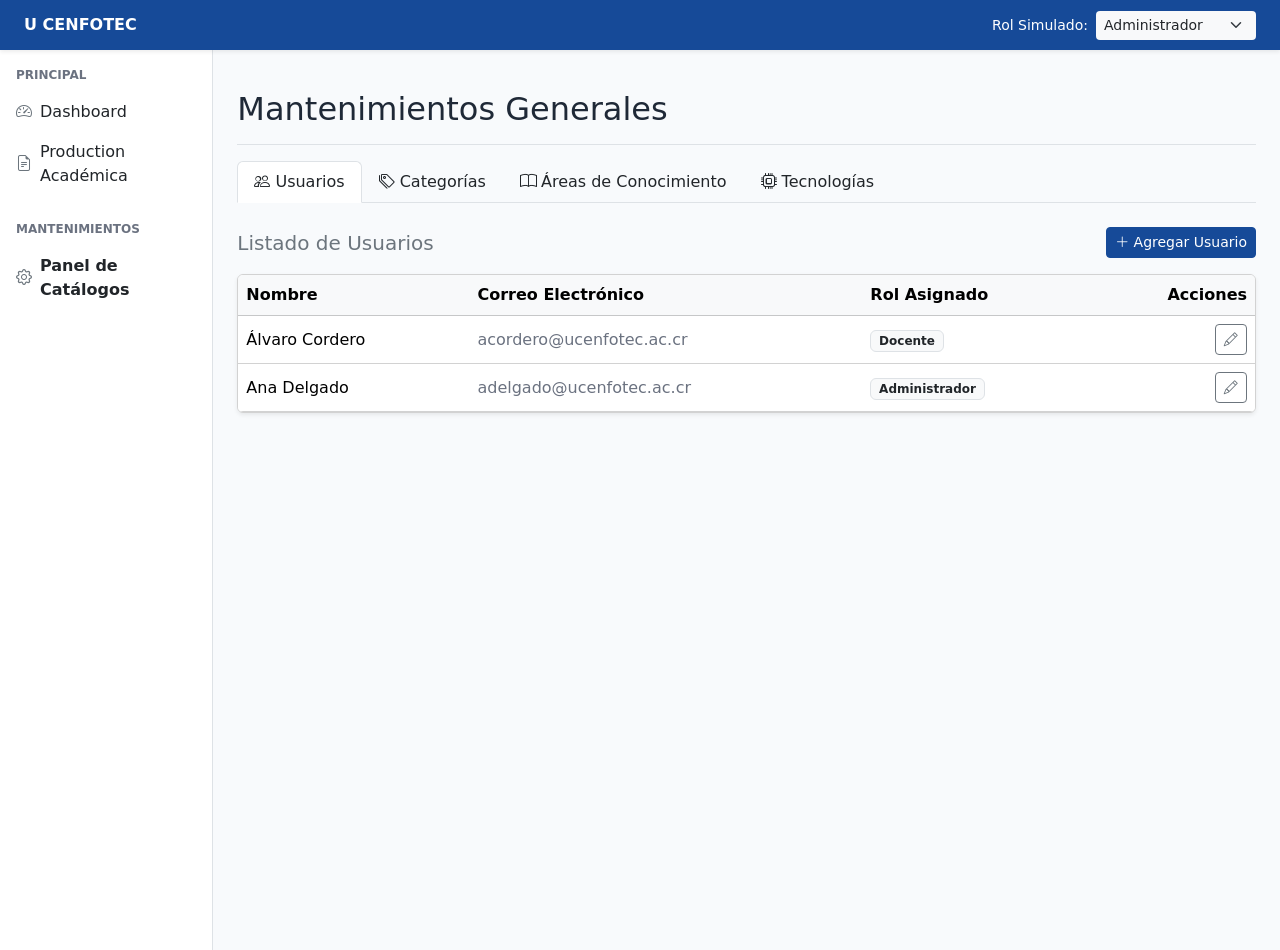
==== pages/mantenimiento.html @ 2ff254cc "Implementación de avances Danny y Luis Ángel" ====
<!DOCTYPE html>
<html lang="es">
<head>
  <meta charset="UTF-8">
  <meta name="viewport" content="width=device-width, initial-scale=1.0">
  <title>Mantenimientos del Sistema</title>
  <link href="https://cdn.jsdelivr.net/npm/bootstrap@5.3.2/dist/css/bootstrap.min.css" rel="stylesheet">
  <link href="https://cdn.jsdelivr.net/npm/bootstrap-icons@1.11.3/font/bootstrap-icons.min.css" rel="stylesheet">
  <link rel="stylesheet" href="../css/custom.css">
</head>
<body>

    <header class="navbar navbar-dark sticky-top bg-primary flex-md-nowrap p-2 shadow-sm">
    <a class="navbar-brand col-md-3 col-lg-2 me-0 px-3 fs-6 fw-bold" href="index.html">U CENFOTEC</a>
    
    <div class="d-flex align-items-center px-3">
      <label class="text-white me-2 small d-none d-sm-block text-nowrap">Rol Simulado:</label>
      <select id="roleSelector" class="form-select form-select-sm bg-light border-0" style="width: 160px;">
        <option value="Administrador" selected>Administrador</option>
        <option value="Docente">Docente</option>
        <option value="Estudiante">Estudiante</option>
      </select>
    </div>
  </header>

  <div class="container-fluid">
    <div class="row">
      
      <nav id="sidebarMenu" class="col-md-3 col-lg-2 d-md-block bg-white sidebar collapse border-end p-0">
        <div class="position-sticky pt-3">
          <div class="px-3 mb-2 text-uppercase text-muted fw-bold" style="font-size: 0.75rem;">Principal</div>
          <ul class="nav flex-column mb-4">
            <li class="nav-item">
              <a class="nav-link text-dark py-2 d-flex align-items-center gap-2" href="../index.html">
                <i class="bi bi-speedometer2 text-secondary"></i> Dashboard
              </a>
            </li>
            <li class="nav-item">
              <a class="nav-link text-dark py-2 d-flex align-items-center gap-2" href="producciones.html">
                <i class="bi bi-file-earmark-text text-secondary"></i> Production Académica
              </a>
            </li>
          </ul>

          <div class="px-3 mb-2 text-uppercase text-muted fw-bold" style="font-size: 0.75rem;">Mantenimientos</div>
          <ul class="nav flex-column mb-4">
            <li class="nav-item">
              <a class="nav-link text-dark py-2 d-flex align-items-center gap-2 fw-bold" href="mantenimiento.html">
                <i class="bi bi-gear text-secondary"></i> Panel de Catálogos
              </a>
            </li>
          </ul>
        </div>
      </nav>

      <main class="col-md-9 ms-sm-auto col-lg-10 px-md-4 py-4">
        
        <div class="d-flex justify-content-between flex-wrap flex-md-nowrap align-items-center pt-3 pb-2 mb-3 border-bottom">
          <h1 class="h2">Mantenimientos Generales</h1>
        </div>

        <ul class="nav nav-tabs mb-4" id="mantenimientoTabs" role="tablist">
          <li class="nav-item" role="presentation">
            <button class="nav-link active text-dark fw-medium" id="usuarios-tab" data-bs-toggle="tab" data-bs-target="#usuarios" type="button" role="tab">
              <i class="bi bi-people"></i> Usuarios
            </button>
          </li>
          <li class="nav-item" role="presentation">
            <button class="nav-link text-dark fw-medium" id="categorias-tab" data-bs-toggle="tab" data-bs-target="#categorias" type="button" role="tab">
              <i class="bi bi-tags"></i> Categorías
            </button>
          </li>
          <li class="nav-item" role="presentation">
            <button class="nav-link text-dark fw-medium" id="areas-tab" data-bs-toggle="tab" data-bs-target="#areas" type="button" role="tab">
              <i class="bi bi-book"></i> Áreas de Conocimiento
            </button>
          </li>
          <li class="nav-item" role="presentation">
            <button class="nav-link text-dark fw-medium" id="tecnologias-tab" data-bs-toggle="tab" data-bs-target="#tecnologias" type="button" role="tab">
              <i class="bi bi-cpu"></i> Tecnologías
            </button>
          </li>
        </ul>

        <div class="tab-content" id="mantenimientoTabsContent">
          
          <div class="tab-pane fade show active" id="usuarios" role="tabpanel">
            <div class="d-flex justify-content-between align-items-center mb-3">
              <h5 class="mb-0 text-secondary">Listado de Usuarios</h5>
              <button class="btn btn-primary btn-sm" onclick="alert('Funcionalidad de agregar usuario simulada.');">
                <i class="bi bi-plus-lg"></i> Agregar Usuario
              </button>
            </div>
            <div class="card shadow-sm table-responsive">
              <table class="table table-hover align-middle mb-0">
                <thead class="table-light">
                  <tr>
                    <th>Nombre</th>
                    <th>Correo Electrónico</th>
                    <th>Rol Asignado</th>
                    <th class="text-end">Acciones</th>
                  </tr>
                </thead>
                <tbody>
                  <tr>
                    <td><span class="fw-medium">Álvaro Cordero</span></td>
                    <td class="text-muted">acordero@ucenfotec.ac.cr</td>
                    <td><span class="badge bg-light text-dark border">Docente</span></td>
                    <td class="text-end">
                      <button class="btn btn-sm btn-outline-secondary" onclick="alert('Editar usuario simulado');"><i class="bi bi-pencil"></i></button>
                    </td>
                  </tr>
                  <tr>
                    <td><span class="fw-medium">Ana Delgado</span></td>
                    <td class="text-muted">adelgado@ucenfotec.ac.cr</td>
                    <td><span class="badge bg-light text-dark border">Administrador</span></td>
                    <td class="text-end">
                      <button class="btn btn-sm btn-outline-secondary" onclick="alert('Editar usuario simulado');"><i class="bi bi-pencil"></i></button>
                    </td>
                  </tr>
                </tbody>
              </table>
            </div>
          </div>

          <div class="tab-pane fade" id="categorias" role="tabpanel">
            <div class="d-flex justify-content-between align-items-center mb-3">
              <h5 class="mb-0 text-secondary">Categorías de Producción</h5>
              <button class="btn btn-primary btn-sm" onclick="alert('Funcionalidad de agregar categoría simulada.');">
                <i class="bi bi-plus-lg"></i> Agregar Categoría
              </button>
            </div>
            <div class="card shadow-sm table-responsive">
              <table class="table table-hover align-middle mb-0">
                <thead class="table-light">
                  <tr>
                    <th>ID</th>
                    <th>Nombre de la Categoría</th>
                    <th class="text-end">Acciones</th>
                  </tr>
                </thead>
                <tbody>
                  <tr>
                    <td class="text-muted">#1</td>
                    <td><span class="fw-medium">Artículo Científico</span></td>
                    <td class="text-end">
                      <button class="btn btn-sm btn-outline-secondary" onclick="alert('Editar categoría');"><i class="bi bi-pencil"></i></button>
                    </td>
                  </tr>
                  <tr>
                    <td class="text-muted">#2</td>
                    <td><span class="fw-medium">Tesis de Grado</span></td>
                    <td class="text-end">
                      <button class="btn btn-sm btn-outline-secondary" onclick="alert('Editar categoría');"><i class="bi bi-pencil"></i></button>
                    </td>
                  </tr>
                </tbody>
              </table>
            </div>
          </div>

          <div class="tab-pane fade" id="areas" role="tabpanel">
            <div class="d-flex justify-content-between align-items-center mb-3">
              <h5 class="mb-0 text-secondary">Áreas Académicas</h5>
              <button class="btn btn-primary btn-sm" onclick="alert('Funcionalidad de agregar área simulada.');">
                <i class="bi bi-plus-lg"></i> Agregar Área
              </button>
            </div>
            <div class="card shadow-sm table-responsive">
              <table class="table table-hover align-middle mb-0">
                <thead class="table-light">
                  <tr>
                    <th>ID</th>
                    <th>Área de Conocimiento</th>
                    <th class="text-end">Acciones</th>
                  </tr>
                </thead>
                <tbody>
                  <tr>
                    <td class="text-muted">#1</td>
                    <td><span class="fw-medium">Ingeniería de Software</span></td>
                    <td class="text-end">
                      <button class="btn btn-sm btn-outline-secondary" onclick="alert('Editar área');"><i class="bi bi-pencil"></i></button>
                    </td>
                  </tr>
                  <tr>
                    <td class="text-muted">#2</td>
                    <td><span class="fw-medium">Ciberseguridad</span></td>
                    <td class="text-end">
                      <button class="btn btn-sm btn-outline-secondary" onclick="alert('Editar área');"><i class="bi bi-pencil"></i></button>
                    </td>
                  </tr>
                </tbody>
              </table>
            </div>
          </div>

          <div class="tab-pane fade" id="tecnologias" role="tabpanel">
            <div class="d-flex justify-content-between align-items-center mb-3">
              <h5 class="mb-0 text-secondary">Tecnologías Principales</h5>
              <button class="btn btn-primary btn-sm" onclick="alert('Funcionalidad de agregar tecnología simulada.');">
                <i class="bi bi-plus-lg"></i> Agregar Tecnología
              </button>
            </div>
            <div class="card shadow-sm table-responsive">
              <table class="table table-hover align-middle mb-0">
                <thead class="table-light">
                  <tr>
                    <th>ID</th>
                    <th>Nombre de la Tecnología</th>
                    <th class="text-end">Acciones</th>
                  </tr>
                </thead>
                <tbody>
                  <tr>
                    <td class="text-muted">#1</td>
                    <td><span class="fw-medium">JavaScript Vanilla</span></td>
                    <td class="text-end">
                      <button class="btn btn-sm btn-outline-secondary" onclick="alert('Editar tecnología');"><i class="bi bi-pencil"></i></button>
                    </td>
                  </tr>
                  <tr>
                    <td class="text-muted">#2</td>
                    <td><span class="fw-medium">Python</span></td>
                    <td class="text-end">
                      <button class="btn btn-sm btn-outline-secondary" onclick="alert('Editar tecnología');"><i class="bi bi-pencil"></i></button>
                    </td>
                  </tr>
                </tbody>
              </table>
            </div>
          </div>

        </div>

      </main>
    </div>
  </div>

  <script src="https://cdn.jsdelivr.net/npm/bootstrap@5.3.2/dist/js/bootstrap.bundle.min.js"></script>
</body>
</html>
---- css/custom.css ----
:root {
  /* Marca */
  --color-primary: #164A98;
  --color-primary-hover: #006AEA;
  --color-accent: #9CC8FF;

  /* Fondos */
  --color-background: #F8FAFC;
  --color-surface: #FFFFFF;
  --color-surface-alt: #EEF3F8;

  /* Texto */
  --color-text: #1F2937;
  --color-text-secondary: #6B7280;

  /* Bordes */
  --color-border: #D2D2D2;

  /* Estados */
  --color-success: #22C55E;
  --color-warning: #FACC15;
  --color-error: #DC2626;
}

body {
  background-color: var(--color-background);
  color: var(--color-text);
  font-family: system-ui, -apple-system, sans-serif;
}

/* Sobrescritura de componentes de Bootstrap */
.bg-primary {
  background-color: var(--color-primary) !important;
}

.btn-primary {
  background-color: var(--color-primary);
  border-color: var(--color-primary);
}

.btn-primary:hover {
  background-color: var(--color-primary-hover);
  border-color: var(--color-primary-hover);
}

.card {
  background-color: var(--color-surface);
  border: 1px solid var(--color-border);
  border-radius: 0.375rem;
}

.table {
  --bs-table-bg: var(--color-surface);
  border-color: var(--color-border);
}

.text-muted {
  color: var(--color-text-secondary) !important;
}


/* Utilidades de estado explícitas */
.state-success { color: var(--color-success); }
.state-warning { color: var(--color-warning); }
.state-error { color: var(--color-error); }


body, html {
  height: 100%;
}

.container-fluid, .row {
  min-height: 100vh;
}

/* Ajustes para la barra lateral */
#sidebarMenu {
  min-height: 100vh;
  height: 100%;
  position: sticky;
  top: 48px; /* Ajusta este valor según la altura exacta de tu Navbar para que no se solape */
  z-index: 100;
}
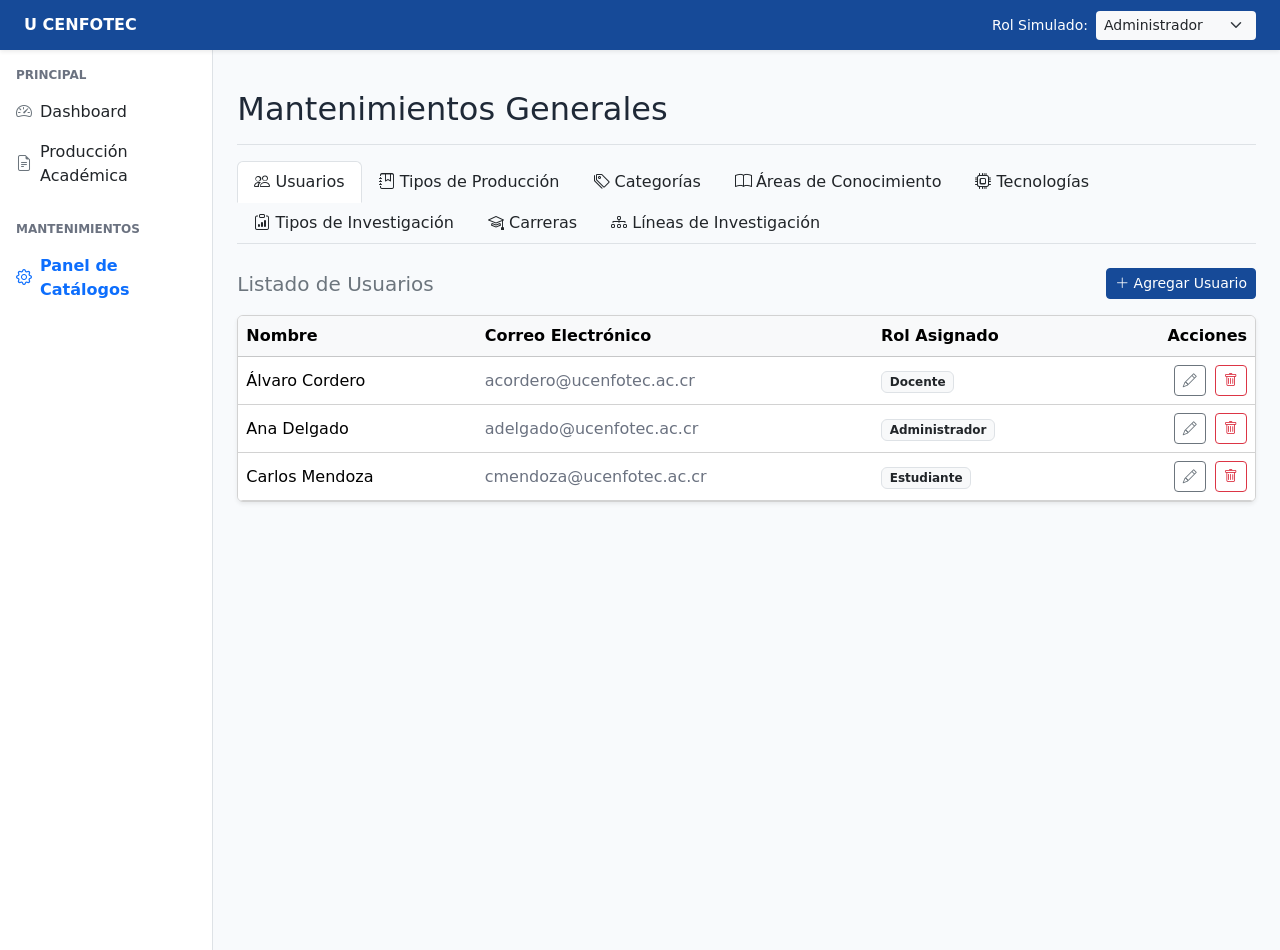
==== commit 2818fe64: "Correcciones" ====
--- a/pages/mantenimiento.html
+++ b/pages/mantenimiento.html
@@ -10,9 +10,8 @@
 </head>
 <body>
 
-    <header class="navbar navbar-dark sticky-top bg-primary flex-md-nowrap p-2 shadow-sm">
-    <a class="navbar-brand col-md-3 col-lg-2 me-0 px-3 fs-6 fw-bold" href="index.html">U CENFOTEC</a>
-    
+  <header class="navbar navbar-dark sticky-top bg-primary flex-md-nowrap p-2 shadow-sm">
+    <a class="navbar-brand col-md-3 col-lg-2 me-0 px-3 fs-6 fw-bold" href="../index.html">U CENFOTEC</a>
     <div class="d-flex align-items-center px-3">
       <label class="text-white me-2 small d-none d-sm-block text-nowrap">Rol Simulado:</label>
       <select id="roleSelector" class="form-select form-select-sm bg-light border-0" style="width: 160px;">
@@ -25,7 +24,7 @@
 
   <div class="container-fluid">
     <div class="row">
-      
+
       <nav id="sidebarMenu" class="col-md-3 col-lg-2 d-md-block bg-white sidebar collapse border-end p-0">
         <div class="position-sticky pt-3">
           <div class="px-3 mb-2 text-uppercase text-muted fw-bold" style="font-size: 0.75rem;">Principal</div>
@@ -37,16 +36,15 @@
             </li>
             <li class="nav-item">
               <a class="nav-link text-dark py-2 d-flex align-items-center gap-2" href="producciones.html">
-                <i class="bi bi-file-earmark-text text-secondary"></i> Production Académica
+                <i class="bi bi-file-earmark-text text-secondary"></i> Producción Académica
               </a>
             </li>
           </ul>
-
           <div class="px-3 mb-2 text-uppercase text-muted fw-bold" style="font-size: 0.75rem;">Mantenimientos</div>
           <ul class="nav flex-column mb-4">
             <li class="nav-item">
-              <a class="nav-link text-dark py-2 d-flex align-items-center gap-2 fw-bold" href="mantenimiento.html">
-                <i class="bi bi-gear text-secondary"></i> Panel de Catálogos
+              <a class="nav-link active text-primary fw-bold py-2 d-flex align-items-center gap-2" href="mantenimiento.html">
+                <i class="bi bi-gear"></i> Panel de Catálogos
               </a>
             </li>
           </ul>
@@ -54,18 +52,30 @@
       </nav>
 
       <main class="col-md-9 ms-sm-auto col-lg-10 px-md-4 py-4">
-        
+
         <div class="d-flex justify-content-between flex-wrap flex-md-nowrap align-items-center pt-3 pb-2 mb-3 border-bottom">
           <h1 class="h2">Mantenimientos Generales</h1>
         </div>
 
-        <ul class="nav nav-tabs mb-4" id="mantenimientoTabs" role="tablist">
+        
+        <div id="alertaMantenimiento" class="alert alert-success alert-dismissible fade d-none" role="alert">
+          <i class="bi bi-check-circle-fill me-2"></i>
+          <span id="mensajeAlerta">Operación realizada correctamente.</span>
+          <button type="button" class="btn-close" data-bs-dismiss="alert"></button>
+        </div>
+
+        <ul class="nav nav-tabs mb-4 flex-wrap" id="mantenimientoTabs" role="tablist">
           <li class="nav-item" role="presentation">
             <button class="nav-link active text-dark fw-medium" id="usuarios-tab" data-bs-toggle="tab" data-bs-target="#usuarios" type="button" role="tab">
               <i class="bi bi-people"></i> Usuarios
             </button>
           </li>
           <li class="nav-item" role="presentation">
+            <button class="nav-link text-dark fw-medium" id="tipos-tab" data-bs-toggle="tab" data-bs-target="#tipos" type="button" role="tab">
+              <i class="bi bi-journal-bookmark"></i> Tipos de Producción
+            </button>
+          </li>
+          <li class="nav-item" role="presentation">
             <button class="nav-link text-dark fw-medium" id="categorias-tab" data-bs-toggle="tab" data-bs-target="#categorias" type="button" role="tab">
               <i class="bi bi-tags"></i> Categorías
             </button>
@@ -80,26 +90,37 @@
               <i class="bi bi-cpu"></i> Tecnologías
             </button>
           </li>
+          <li class="nav-item" role="presentation">
+            <button class="nav-link text-dark fw-medium" id="tiposinv-tab" data-bs-toggle="tab" data-bs-target="#tiposinv" type="button" role="tab">
+              <i class="bi bi-clipboard-data"></i> Tipos de Investigación
+            </button>
+          </li>
+          <li class="nav-item" role="presentation">
+            <button class="nav-link text-dark fw-medium" id="carreras-tab" data-bs-toggle="tab" data-bs-target="#carreras" type="button" role="tab">
+              <i class="bi bi-mortarboard"></i> Carreras
+            </button>
+          </li>
+          <li class="nav-item" role="presentation">
+            <button class="nav-link text-dark fw-medium" id="lineas-tab" data-bs-toggle="tab" data-bs-target="#lineas" type="button" role="tab">
+              <i class="bi bi-diagram-3"></i> Líneas de Investigación
+            </button>
+          </li>
         </ul>
 
         <div class="tab-content" id="mantenimientoTabsContent">
+
           
           <div class="tab-pane fade show active" id="usuarios" role="tabpanel">
             <div class="d-flex justify-content-between align-items-center mb-3">
               <h5 class="mb-0 text-secondary">Listado de Usuarios</h5>
-              <button class="btn btn-primary btn-sm" onclick="alert('Funcionalidad de agregar usuario simulada.');">
+              <button class="btn btn-primary btn-sm" data-bs-toggle="modal" data-bs-target="#modalAgregar" onclick="abrirModal('Usuario')">
                 <i class="bi bi-plus-lg"></i> Agregar Usuario
               </button>
             </div>
             <div class="card shadow-sm table-responsive">
               <table class="table table-hover align-middle mb-0">
                 <thead class="table-light">
-                  <tr>
-                    <th>Nombre</th>
-                    <th>Correo Electrónico</th>
-                    <th>Rol Asignado</th>
-                    <th class="text-end">Acciones</th>
-                  </tr>
+                  <tr><th>Nombre</th><th>Correo Electrónico</th><th>Rol Asignado</th><th class="text-end">Acciones</th></tr>
                 </thead>
                 <tbody>
                   <tr>
@@ -107,7 +128,8 @@
                     <td class="text-muted">acordero@ucenfotec.ac.cr</td>
                     <td><span class="badge bg-light text-dark border">Docente</span></td>
                     <td class="text-end">
-                      <button class="btn btn-sm btn-outline-secondary" onclick="alert('Editar usuario simulado');"><i class="bi bi-pencil"></i></button>
+                      <button class="btn btn-sm btn-outline-secondary me-1" onclick="mostrarAlerta('Usuario editado correctamente.')"><i class="bi bi-pencil"></i></button>
+                      <button class="btn btn-sm btn-outline-danger" onclick="mostrarAlerta('Usuario eliminado.')"><i class="bi bi-trash"></i></button>
                     </td>
                   </tr>
                   <tr>
@@ -115,128 +137,339 @@
                     <td class="text-muted">adelgado@ucenfotec.ac.cr</td>
                     <td><span class="badge bg-light text-dark border">Administrador</span></td>
                     <td class="text-end">
-                      <button class="btn btn-sm btn-outline-secondary" onclick="alert('Editar usuario simulado');"><i class="bi bi-pencil"></i></button>
-                    </td>
-                  </tr>
-                </tbody>
-              </table>
-            </div>
-          </div>
-
+                      <button class="btn btn-sm btn-outline-secondary me-1" onclick="mostrarAlerta('Usuario editado correctamente.')"><i class="bi bi-pencil"></i></button>
+                      <button class="btn btn-sm btn-outline-danger" onclick="mostrarAlerta('Usuario eliminado.')"><i class="bi bi-trash"></i></button>
+                    </td>
+                  </tr>
+                  <tr>
+                    <td><span class="fw-medium">Carlos Mendoza</span></td>
+                    <td class="text-muted">cmendoza@ucenfotec.ac.cr</td>
+                    <td><span class="badge bg-light text-dark border">Estudiante</span></td>
+                    <td class="text-end">
+                      <button class="btn btn-sm btn-outline-secondary me-1" onclick="mostrarAlerta('Usuario editado correctamente.')"><i class="bi bi-pencil"></i></button>
+                      <button class="btn btn-sm btn-outline-danger" onclick="mostrarAlerta('Usuario eliminado.')"><i class="bi bi-trash"></i></button>
+                    </td>
+                  </tr>
+                </tbody>
+              </table>
+            </div>
+          </div>
+
+          
+          <div class="tab-pane fade" id="tipos" role="tabpanel">
+            <div class="d-flex justify-content-between align-items-center mb-3">
+              <h5 class="mb-0 text-secondary">Tipos de Producción Académica</h5>
+              <button class="btn btn-primary btn-sm" data-bs-toggle="modal" data-bs-target="#modalAgregar" onclick="abrirModal('Tipo de Producción')">
+                <i class="bi bi-plus-lg"></i> Agregar Tipo
+              </button>
+            </div>
+            <div class="card shadow-sm table-responsive">
+              <table class="table table-hover align-middle mb-0">
+                <thead class="table-light">
+                  <tr><th>ID</th><th>Nombre del Tipo</th><th>Descripción</th><th class="text-end">Acciones</th></tr>
+                </thead>
+                <tbody>
+                  <tr>
+                    <td class="text-muted">#1</td>
+                    <td><span class="fw-medium">Tesis</span></td>
+                    <td class="text-muted">Trabajo de investigación de grado</td>
+                    <td class="text-end">
+                      <button class="btn btn-sm btn-outline-secondary me-1" onclick="mostrarAlerta('Tipo editado.')"><i class="bi bi-pencil"></i></button>
+                      <button class="btn btn-sm btn-outline-danger" onclick="mostrarAlerta('Tipo eliminado.')"><i class="bi bi-trash"></i></button>
+                    </td>
+                  </tr>
+                  <tr>
+                    <td class="text-muted">#2</td>
+                    <td><span class="fw-medium">Artículo</span></td>
+                    <td class="text-muted">Publicación en revista científica</td>
+                    <td class="text-end">
+                      <button class="btn btn-sm btn-outline-secondary me-1" onclick="mostrarAlerta('Tipo editado.')"><i class="bi bi-pencil"></i></button>
+                      <button class="btn btn-sm btn-outline-danger" onclick="mostrarAlerta('Tipo eliminado.')"><i class="bi bi-trash"></i></button>
+                    </td>
+                  </tr>
+                  <tr>
+                    <td class="text-muted">#3</td>
+                    <td><span class="fw-medium">Proyecto</span></td>
+                    <td class="text-muted">Proyecto de investigación institucional</td>
+                    <td class="text-end">
+                      <button class="btn btn-sm btn-outline-secondary me-1" onclick="mostrarAlerta('Tipo editado.')"><i class="bi bi-pencil"></i></button>
+                      <button class="btn btn-sm btn-outline-danger" onclick="mostrarAlerta('Tipo eliminado.')"><i class="bi bi-trash"></i></button>
+                    </td>
+                  </tr>
+                </tbody>
+              </table>
+            </div>
+          </div>
+
+          
           <div class="tab-pane fade" id="categorias" role="tabpanel">
             <div class="d-flex justify-content-between align-items-center mb-3">
               <h5 class="mb-0 text-secondary">Categorías de Producción</h5>
-              <button class="btn btn-primary btn-sm" onclick="alert('Funcionalidad de agregar categoría simulada.');">
+              <button class="btn btn-primary btn-sm" data-bs-toggle="modal" data-bs-target="#modalAgregar" onclick="abrirModal('Categoría')">
                 <i class="bi bi-plus-lg"></i> Agregar Categoría
               </button>
             </div>
             <div class="card shadow-sm table-responsive">
               <table class="table table-hover align-middle mb-0">
                 <thead class="table-light">
-                  <tr>
-                    <th>ID</th>
-                    <th>Nombre de la Categoría</th>
-                    <th class="text-end">Acciones</th>
-                  </tr>
+                  <tr><th>ID</th><th>Nombre de la Categoría</th><th class="text-end">Acciones</th></tr>
                 </thead>
                 <tbody>
                   <tr>
                     <td class="text-muted">#1</td>
                     <td><span class="fw-medium">Artículo Científico</span></td>
                     <td class="text-end">
-                      <button class="btn btn-sm btn-outline-secondary" onclick="alert('Editar categoría');"><i class="bi bi-pencil"></i></button>
+                      <button class="btn btn-sm btn-outline-secondary me-1" onclick="mostrarAlerta('Categoría editada.')"><i class="bi bi-pencil"></i></button>
+                      <button class="btn btn-sm btn-outline-danger" onclick="mostrarAlerta('Categoría eliminada.')"><i class="bi bi-trash"></i></button>
                     </td>
                   </tr>
                   <tr>
                     <td class="text-muted">#2</td>
                     <td><span class="fw-medium">Tesis de Grado</span></td>
                     <td class="text-end">
-                      <button class="btn btn-sm btn-outline-secondary" onclick="alert('Editar categoría');"><i class="bi bi-pencil"></i></button>
-                    </td>
-                  </tr>
-                </tbody>
-              </table>
-            </div>
-          </div>
-
+                      <button class="btn btn-sm btn-outline-secondary me-1" onclick="mostrarAlerta('Categoría editada.')"><i class="bi bi-pencil"></i></button>
+                      <button class="btn btn-sm btn-outline-danger" onclick="mostrarAlerta('Categoría eliminada.')"><i class="bi bi-trash"></i></button>
+                    </td>
+                  </tr>
+                  <tr>
+                    <td class="text-muted">#3</td>
+                    <td><span class="fw-medium">Proyecto de Investigación</span></td>
+                    <td class="text-end">
+                      <button class="btn btn-sm btn-outline-secondary me-1" onclick="mostrarAlerta('Categoría editada.')"><i class="bi bi-pencil"></i></button>
+                      <button class="btn btn-sm btn-outline-danger" onclick="mostrarAlerta('Categoría eliminada.')"><i class="bi bi-trash"></i></button>
+                    </td>
+                  </tr>
+                </tbody>
+              </table>
+            </div>
+          </div>
+
+          
           <div class="tab-pane fade" id="areas" role="tabpanel">
             <div class="d-flex justify-content-between align-items-center mb-3">
-              <h5 class="mb-0 text-secondary">Áreas Académicas</h5>
-              <button class="btn btn-primary btn-sm" onclick="alert('Funcionalidad de agregar área simulada.');">
+              <h5 class="mb-0 text-secondary">Áreas de Conocimiento</h5>
+              <button class="btn btn-primary btn-sm" data-bs-toggle="modal" data-bs-target="#modalAgregar" onclick="abrirModal('Área de Conocimiento')">
                 <i class="bi bi-plus-lg"></i> Agregar Área
               </button>
             </div>
             <div class="card shadow-sm table-responsive">
               <table class="table table-hover align-middle mb-0">
                 <thead class="table-light">
-                  <tr>
-                    <th>ID</th>
-                    <th>Área de Conocimiento</th>
-                    <th class="text-end">Acciones</th>
-                  </tr>
+                  <tr><th>ID</th><th>Área de Conocimiento</th><th class="text-end">Acciones</th></tr>
                 </thead>
                 <tbody>
                   <tr>
                     <td class="text-muted">#1</td>
                     <td><span class="fw-medium">Ingeniería de Software</span></td>
                     <td class="text-end">
-                      <button class="btn btn-sm btn-outline-secondary" onclick="alert('Editar área');"><i class="bi bi-pencil"></i></button>
+                      <button class="btn btn-sm btn-outline-secondary me-1" onclick="mostrarAlerta('Área editada.')"><i class="bi bi-pencil"></i></button>
+                      <button class="btn btn-sm btn-outline-danger" onclick="mostrarAlerta('Área eliminada.')"><i class="bi bi-trash"></i></button>
                     </td>
                   </tr>
                   <tr>
                     <td class="text-muted">#2</td>
                     <td><span class="fw-medium">Ciberseguridad</span></td>
                     <td class="text-end">
-                      <button class="btn btn-sm btn-outline-secondary" onclick="alert('Editar área');"><i class="bi bi-pencil"></i></button>
-                    </td>
-                  </tr>
-                </tbody>
-              </table>
-            </div>
-          </div>
-
+                      <button class="btn btn-sm btn-outline-secondary me-1" onclick="mostrarAlerta('Área editada.')"><i class="bi bi-pencil"></i></button>
+                      <button class="btn btn-sm btn-outline-danger" onclick="mostrarAlerta('Área eliminada.')"><i class="bi bi-trash"></i></button>
+                    </td>
+                  </tr>
+                  <tr>
+                    <td class="text-muted">#3</td>
+                    <td><span class="fw-medium">Inteligencia Artificial</span></td>
+                    <td class="text-end">
+                      <button class="btn btn-sm btn-outline-secondary me-1" onclick="mostrarAlerta('Área editada.')"><i class="bi bi-pencil"></i></button>
+                      <button class="btn btn-sm btn-outline-danger" onclick="mostrarAlerta('Área eliminada.')"><i class="bi bi-trash"></i></button>
+                    </td>
+                  </tr>
+                </tbody>
+              </table>
+            </div>
+          </div>
+
+          
           <div class="tab-pane fade" id="tecnologias" role="tabpanel">
             <div class="d-flex justify-content-between align-items-center mb-3">
-              <h5 class="mb-0 text-secondary">Tecnologías Principales</h5>
-              <button class="btn btn-primary btn-sm" onclick="alert('Funcionalidad de agregar tecnología simulada.');">
+              <h5 class="mb-0 text-secondary">Tecnologías</h5>
+              <button class="btn btn-primary btn-sm" data-bs-toggle="modal" data-bs-target="#modalAgregar" onclick="abrirModal('Tecnología')">
                 <i class="bi bi-plus-lg"></i> Agregar Tecnología
               </button>
             </div>
             <div class="card shadow-sm table-responsive">
               <table class="table table-hover align-middle mb-0">
                 <thead class="table-light">
-                  <tr>
-                    <th>ID</th>
-                    <th>Nombre de la Tecnología</th>
-                    <th class="text-end">Acciones</th>
-                  </tr>
+                  <tr><th>ID</th><th>Nombre de la Tecnología</th><th class="text-end">Acciones</th></tr>
                 </thead>
                 <tbody>
                   <tr>
                     <td class="text-muted">#1</td>
                     <td><span class="fw-medium">JavaScript Vanilla</span></td>
                     <td class="text-end">
-                      <button class="btn btn-sm btn-outline-secondary" onclick="alert('Editar tecnología');"><i class="bi bi-pencil"></i></button>
+                      <button class="btn btn-sm btn-outline-secondary me-1" onclick="mostrarAlerta('Tecnología editada.')"><i class="bi bi-pencil"></i></button>
+                      <button class="btn btn-sm btn-outline-danger" onclick="mostrarAlerta('Tecnología eliminada.')"><i class="bi bi-trash"></i></button>
                     </td>
                   </tr>
                   <tr>
                     <td class="text-muted">#2</td>
                     <td><span class="fw-medium">Python</span></td>
                     <td class="text-end">
-                      <button class="btn btn-sm btn-outline-secondary" onclick="alert('Editar tecnología');"><i class="bi bi-pencil"></i></button>
-                    </td>
-                  </tr>
-                </tbody>
-              </table>
-            </div>
-          </div>
-
-        </div>
-
+                      <button class="btn btn-sm btn-outline-secondary me-1" onclick="mostrarAlerta('Tecnología editada.')"><i class="bi bi-pencil"></i></button>
+                      <button class="btn btn-sm btn-outline-danger" onclick="mostrarAlerta('Tecnología eliminada.')"><i class="bi bi-trash"></i></button>
+                    </td>
+                  </tr>
+                  <tr>
+                    <td class="text-muted">#3</td>
+                    <td><span class="fw-medium">Docker</span></td>
+                    <td class="text-end">
+                      <button class="btn btn-sm btn-outline-secondary me-1" onclick="mostrarAlerta('Tecnología editada.')"><i class="bi bi-pencil"></i></button>
+                      <button class="btn btn-sm btn-outline-danger" onclick="mostrarAlerta('Tecnología eliminada.')"><i class="bi bi-trash"></i></button>
+                    </td>
+                  </tr>
+                </tbody>
+              </table>
+            </div>
+          </div>
+
+          
+          <div class="tab-pane fade" id="tiposinv" role="tabpanel">
+            <div class="d-flex justify-content-between align-items-center mb-3">
+              <h5 class="mb-0 text-secondary">Tipos de Investigación</h5>
+              <button class="btn btn-primary btn-sm" data-bs-toggle="modal" data-bs-target="#modalAgregar" onclick="abrirModal('Tipo de Investigación')">
+                <i class="bi bi-plus-lg"></i> Agregar Tipo
+              </button>
+            </div>
+            <div class="card shadow-sm table-responsive">
+              <table class="table table-hover align-middle mb-0">
+                <thead class="table-light">
+                  <tr><th>ID</th><th>Tipo de Investigación</th><th>Descripción</th><th class="text-end">Acciones</th></tr>
+                </thead>
+                <tbody>
+                  <tr>
+                    <td class="text-muted">#1</td>
+                    <td><span class="fw-medium">Aplicada</span></td>
+                    <td class="text-muted">Orientada a resolver problemas prácticos</td>
+                    <td class="text-end">
+                      <button class="btn btn-sm btn-outline-secondary me-1" onclick="mostrarAlerta('Tipo editado.')"><i class="bi bi-pencil"></i></button>
+                      <button class="btn btn-sm btn-outline-danger" onclick="mostrarAlerta('Tipo eliminado.')"><i class="bi bi-trash"></i></button>
+                    </td>
+                  </tr>
+                  <tr>
+                    <td class="text-muted">#2</td>
+                    <td><span class="fw-medium">Pura</span></td>
+                    <td class="text-muted">Orientada al conocimiento teórico</td>
+                    <td class="text-end">
+                      <button class="btn btn-sm btn-outline-secondary me-1" onclick="mostrarAlerta('Tipo editado.')"><i class="bi bi-pencil"></i></button>
+                      <button class="btn btn-sm btn-outline-danger" onclick="mostrarAlerta('Tipo eliminado.')"><i class="bi bi-trash"></i></button>
+                    </td>
+                  </tr>
+                </tbody>
+              </table>
+            </div>
+          </div>
+
+          
+          <div class="tab-pane fade" id="carreras" role="tabpanel">
+            <div class="d-flex justify-content-between align-items-center mb-3">
+              <h5 class="mb-0 text-secondary">Carreras Académicas</h5>
+              <button class="btn btn-primary btn-sm" data-bs-toggle="modal" data-bs-target="#modalAgregar" onclick="abrirModal('Carrera')">
+                <i class="bi bi-plus-lg"></i> Agregar Carrera
+              </button>
+            </div>
+            <div class="card shadow-sm table-responsive">
+              <table class="table table-hover align-middle mb-0">
+                <thead class="table-light">
+                  <tr><th>ID</th><th>Nombre de la Carrera</th><th class="text-end">Acciones</th></tr>
+                </thead>
+                <tbody>
+                  <tr>
+                    <td class="text-muted">#1</td>
+                    <td><span class="fw-medium">Ingeniería del Software</span></td>
+                    <td class="text-end">
+                      <button class="btn btn-sm btn-outline-secondary me-1" onclick="mostrarAlerta('Carrera editada.')"><i class="bi bi-pencil"></i></button>
+                      <button class="btn btn-sm btn-outline-danger" onclick="mostrarAlerta('Carrera eliminada.')"><i class="bi bi-trash"></i></button>
+                    </td>
+                  </tr>
+                  <tr>
+                    <td class="text-muted">#2</td>
+                    <td><span class="fw-medium">Desarrollo de Software</span></td>
+                    <td class="text-end">
+                      <button class="btn btn-sm btn-outline-secondary me-1" onclick="mostrarAlerta('Carrera editada.')"><i class="bi bi-pencil"></i></button>
+                      <button class="btn btn-sm btn-outline-danger" onclick="mostrarAlerta('Carrera eliminada.')"><i class="bi bi-trash"></i></button>
+                    </td>
+                  </tr>
+                </tbody>
+              </table>
+            </div>
+          </div>
+
+          
+          <div class="tab-pane fade" id="lineas" role="tabpanel">
+            <div class="d-flex justify-content-between align-items-center mb-3">
+              <h5 class="mb-0 text-secondary">Líneas de Investigación</h5>
+              <button class="btn btn-primary btn-sm" data-bs-toggle="modal" data-bs-target="#modalAgregar" onclick="abrirModal('Línea de Investigación')">
+                <i class="bi bi-plus-lg"></i> Agregar Línea
+              </button>
+            </div>
+            <div class="card shadow-sm table-responsive">
+              <table class="table table-hover align-middle mb-0">
+                <thead class="table-light">
+                  <tr><th>ID</th><th>Línea de Investigación</th><th>Área Relacionada</th><th class="text-end">Acciones</th></tr>
+                </thead>
+                <tbody>
+                  <tr>
+                    <td class="text-muted">#1</td>
+                    <td><span class="fw-medium">Desarrollo Web Avanzado</span></td>
+                    <td class="text-muted">Ingeniería de Software</td>
+                    <td class="text-end">
+                      <button class="btn btn-sm btn-outline-secondary me-1" onclick="mostrarAlerta('Línea editada.')"><i class="bi bi-pencil"></i></button>
+                      <button class="btn btn-sm btn-outline-danger" onclick="mostrarAlerta('Línea eliminada.')"><i class="bi bi-trash"></i></button>
+                    </td>
+                  </tr>
+                  <tr>
+                    <td class="text-muted">#2</td>
+                    <td><span class="fw-medium">Automatización de Procesos</span></td>
+                    <td class="text-muted">Inteligencia Artificial</td>
+                    <td class="text-end">
+                      <button class="btn btn-sm btn-outline-secondary me-1" onclick="mostrarAlerta('Línea editada.')"><i class="bi bi-pencil"></i></button>
+                      <button class="btn btn-sm btn-outline-danger" onclick="mostrarAlerta('Línea eliminada.')"><i class="bi bi-trash"></i></button>
+                    </td>
+                  </tr>
+                </tbody>
+              </table>
+            </div>
+          </div>
+
+        </div>
       </main>
     </div>
   </div>
 
+  
+  <div class="modal fade" id="modalAgregar" tabindex="-1">
+    <div class="modal-dialog">
+      <div class="modal-content">
+        <div class="modal-header border-0">
+          <h5 class="modal-title" id="modalAgregarTitulo">Agregar registro</h5>
+          <button type="button" class="btn-close" data-bs-dismiss="modal"></button>
+        </div>
+        <div class="modal-body">
+          <label class="form-label fw-medium">Nombre <span class="text-danger">*</span></label>
+          <input type="text" id="modalInputNombre" class="form-control" placeholder="Ingrese el nombre...">
+          <div id="modalInputError" class="invalid-feedback">Este campo es obligatorio.</div>
+        </div>
+        <div class="modal-footer border-0">
+          <button type="button" class="btn btn-outline-secondary" data-bs-dismiss="modal">Cancelar</button>
+          <button type="button" class="btn btn-primary" onclick="guardarDesdeModal()">
+            <i class="bi bi-floppy me-1"></i> Guardar
+          </button>
+        </div>
+      </div>
+    </div>
+  </div>
+
+  <script src="../data/dataDashboard.js"></script>
+  <script src="../js/app.js"></script>
+  <script src="../js/views/mantenimiento.js"></script>
   <script src="https://cdn.jsdelivr.net/npm/bootstrap@5.3.2/dist/js/bootstrap.bundle.min.js"></script>
 </body>
-</html>+</html>
